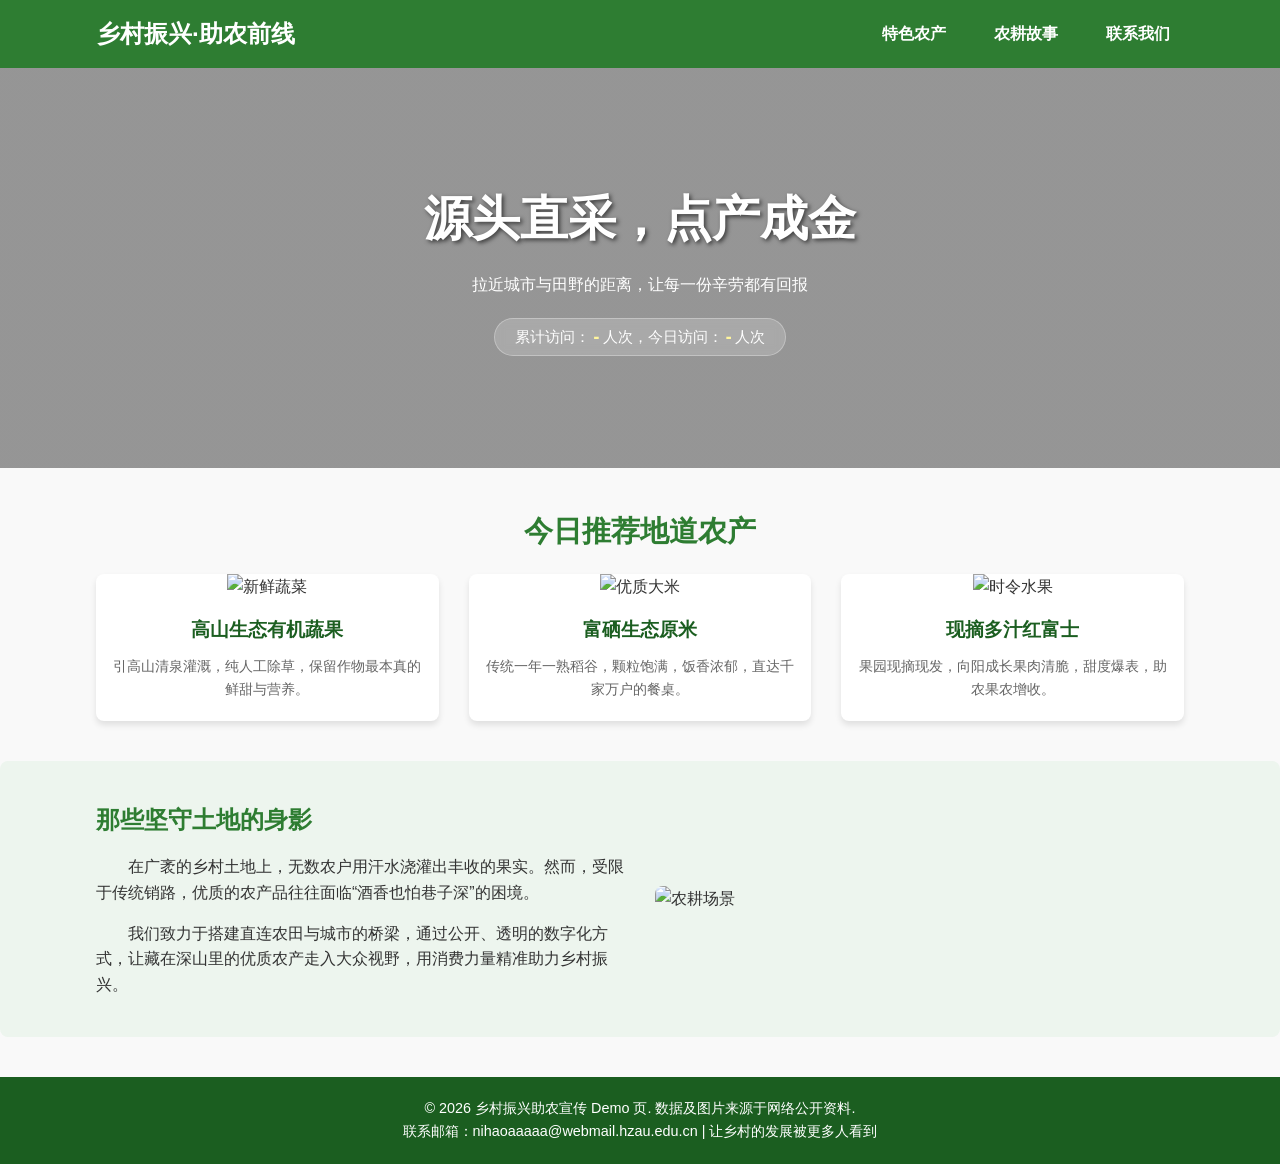
==== index.html @ dd002986 "1.2" ====
<!DOCTYPE html>
<html lang="zh-CN">
<head>
    <meta charset="UTF-8">
    <meta name="viewport" content="width=device-width, initial-scale=1.0">
    <title>绿色助农·点亮乡村未来</title>
    <style>
        /* ==========================================
           基础样式布局与平滑滚动
           ========================================== */
        * { margin: 0; padding: 0; box-sizing: border-box; }
        html { scroll-behavior: smooth; }
        body { font-family: 'Helvetica Neue', Arial, sans-serif; color: #333; line-height: 1.6; background-color: #f9f9f9; }
        .container { width: 85%; max-width: 1200px; margin: 0 auto; }
        
        /* 导航栏样式 */
        header { background-color: #2e7d32; color: white; padding: 15px 0; }
        .nav-box { display: flex; justify-content: space-between; align-items: center; }
        .nav-links { list-style: none; display: flex; gap: 20px; }
        
        .nav-links a { 
            color: white; 
            text-decoration: none; 
            font-weight: bold; 
            padding: 6px 14px; 
            border-radius: 4px; 
            transition: background 0.4s ease, color 0.3s ease;
        }
        .nav-links a:hover {
            background: linear-gradient(135deg, #a5d6a7, #81c784);
            color: #1b5e20;
        }

        /* 横幅与统计框样式 */
        .hero { 
            background: linear-gradient(rgba(0,0,0,0.4), rgba(0,0,0,0.4)), url('https://images.unsplash.com/photo-1592417817098-8f3d6eb18865?auto=format&fit=crop&w=1200&q=80') no-repeat center center/cover;
            height: 400px; color: white; display: flex; align-items: center; text-align: center;
        }
        .hero-content { width: 100%; }
        .hero h1 { font-size: 3rem; margin-bottom: 15px; text-shadow: 2px 2px 4px rgba(0,0,0,0.6); }
        
        .hero-stats {
            font-family: system-ui, -apple-system, BlinkMacSystemFont, "Segoe UI", Roboto, sans-serif;
            font-size: 0.95rem;
            margin-top: 20px;
            display: inline-block;
            background: rgba(255, 255, 255, 0.18);
            backdrop-filter: blur(5px);
            -webkit-backdrop-filter: blur(5px);
            padding: 6px 20px;
            border-radius: 50px;
            border: 1px solid rgba(255, 255, 255, 0.3);
        }
        .hero-stats span { font-weight: bold; color: #fff59d; margin: 0 3px; }

        /* 模块通用与网格布局 */
        .section-title { text-align: center; margin: 40px 0 20px; color: #2e7d32; font-size: 1.8rem; }
        .grid { display: grid; grid-template-columns: repeat(auto-fit, minmax(280px, 1fr)); gap: 30px; margin-bottom: 40px; }
        .card { background: white; border-radius: 8px; overflow: hidden; box-shadow: 0 4px 6px rgba(0,0,0,0.1); text-align: center; padding-bottom: 20px; }
        .card img { width: 100%; height: 200px; object-fit: cover; }
        .card h3 { margin: 15px 0 10px; color: #1b5e20; }
        .card p { padding: 0 15px; color: #666; font-size: 0.9rem; }

        /* 故事介绍模块 */
        .story-section { background-color: #edf5ee; padding: 40px 0; border-radius: 8px; margin-bottom: 40px; }
        .story-content { display: flex; flex-wrap: wrap; gap: 30px; align-items: center; }
        .story-text { flex: 1; min-width: 300px; }
        .story-img { flex: 1; min-width: 300px; border-radius: 8px; max-height: 300px; object-fit: cover; }

        /* 页脚 */
        footer { background-color: #1b5e20; color: white; text-align: center; padding: 20px 0; margin-top: 40px; font-size: 0.9rem; }

        /* 移动端响应式适配 */
        @media (max-width: 768px) {
            .container { width: 90%; }
            .nav-box { flex-direction: column; gap: 15px; text-align: center; }
            .nav-links { gap: 10px; justify-content: center; }
            .nav-links a { padding: 5px 10px; font-size: 0.9rem; }
            .hero h1 { font-size: 2rem; padding: 0 10px; }
            .hero p { font-size: 0.95rem; padding: 0 10px; }
            .hero-stats { font-size: 0.85rem; padding: 4px 15px; }
        }
    </style>
</head>
<body>

    <header>
        <div class="container nav-box">
            <h2>乡村振兴·助农前线</h2>
            <nav>
                <ul class="nav-links">
                    <li><a href="#products">特色农产</a></li>
                    <li><a href="#story">农耕故事</a></li>
                    <li><a href="#footer">联系我们</a></li>
                </ul>
            </nav>
        </div>
    </header>

    <section class="hero">
        <div class="hero-content">
            <h1>源头直采，点产成金</h1>
            <p>拉近城市与田野的距离，让每一份辛劳都有回报</p>
            <p class="hero-stats">累计访问：<span id="total-visits">0</span>人次，今日访问：<span id="today-visits">0</span>人次</p>
        </div>
    </section>

    <main class="container" id="products">
        <h2 class="section-title">今日推荐地道农产</h2>
        <div class="grid">
            <div class="card">
                <img src="https://images.unsplash.com/photo-1610348725531-843dff563e2c?auto=format&fit=crop&w=400&q=80" alt="新鲜蔬菜">
                <h3>高山生态有机蔬果</h3>
                <p>引高山清泉灌溉，纯人工除草，保留作物最本真的鲜甜与营养。</p>
            </div>
            <div class="card">
                <img src="https://images.unsplash.com/photo-1589927986089-35812388d1f4?auto=format&fit=crop&w=400&q=80" alt="优质大米">
                <h3>富硒生态原米</h3>
                <p>传统一年一熟稻谷，颗粒饱满，饭香浓郁，直达千家万户的餐桌。</p>
            </div>
            <div class="card">
                <img src="https://images.unsplash.com/photo-1601004890684-d8cbf643f5f2?auto=format&fit=crop&w=400&q=80" alt="时令水果">
                <h3>现摘多汁红富士</h3>
                <p>果园现摘现发，向阳成长果肉清脆，甜度爆表，助农果农增收。</p>
            </div>
        </div>
    </main>

    <section class="story-section" id="story">
        <div class="container story-content">
            <div class="story-text">
                <h2 style="color: #2e7d32; margin-bottom: 15px;">那些坚守土地的身影</h2>
                <p style="margin-bottom: 15px; text-indent: 2em;">在广袤的乡村土地上，无数农户用汗水浇灌出丰收的果实。然而，受限于传统销路，优质的农产品往往面临“酒香也怕巷子深”的困境。</p>
                <p style="text-indent: 2em;">我们致力于搭建直连农田与城市的桥梁，通过公开、透明的数字化方式，让藏在深山里的优质农产走入大众视野，用消费力量精准助力乡村振兴。</p>
            </div>
            <img class="story-img" src="https://images.unsplash.com/photo-1593113598332-cd288d649433?auto=format&fit=crop&w=500&q=80" alt="农耕场景">
        </div>
    </section>

    <footer id="footer">
        <div class="container">
            <p>© 2026 乡村振兴助农宣传 Demo 页. 数据及图片来源于网络公开资料.</p>
	    <p>联系邮箱：nihaoaaaaa@webmail.hzau.edu.cn | 让乡村的发展被更多人看到</p>
        </div>
    </footer>

    <script>
        document.addEventListener("DOMContentLoaded", function() {
            // 修改：不再使用本地存储，改向真实的后端 API 发送请求并带上自增指令
            fetch('https://ps.findingstar.top/api/counter?action=hit')
                .then(response => {
                    if (!response.ok) throw new Error('网络异常');
                    return response.json();
                })
                .then(data => {
                    // 将后端计算并序列化后的全局统计数据渲染到页面
                    document.getElementById('total-visits').textContent = data.total_visits;
                    document.getElementById('today-visits').textContent = data.today_visits;
                })
                .catch(err => {
                    console.error('获取访问统计失败:', err);
                    document.getElementById('total-visits').textContent = '-';
                    document.getElementById('today-visits').textContent = '-';
                });
        });
    </script>
<!-- Cloudflare Pages Analytics --><script defer src='https://static.cloudflareinsights.com/beacon.min.js' data-cf-beacon='{"token": "aa9bc9a98d3c4e54b7934006fec09174"}'></script><!-- Cloudflare Pages Analytics -->
    </body>
</html>
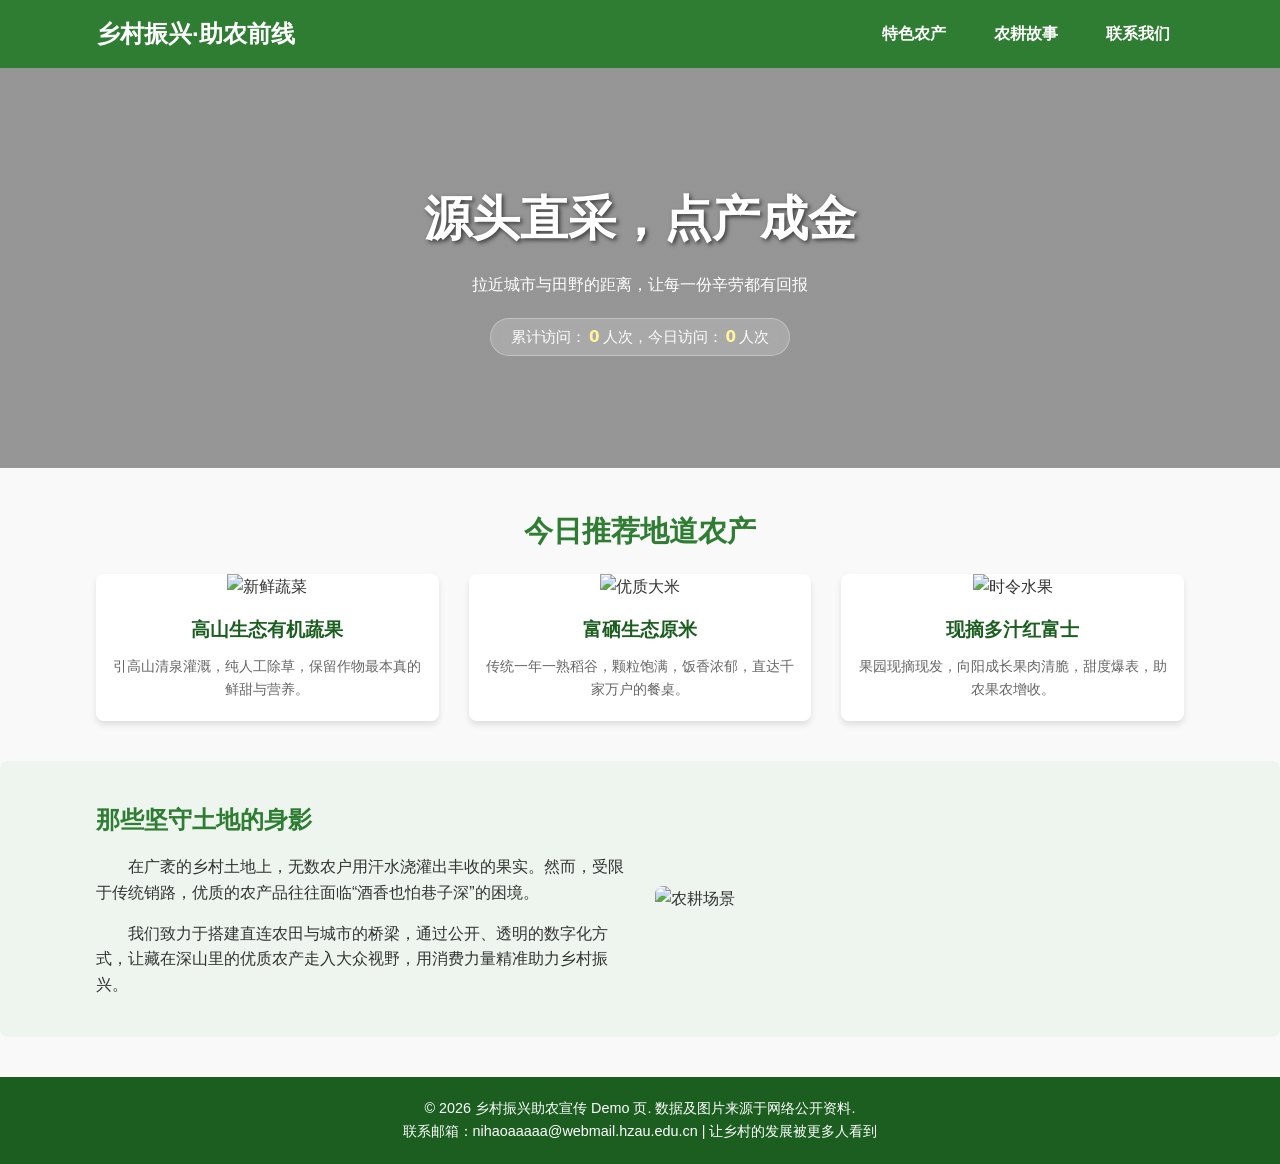
==== commit fe36d79b: "1.2.1 后端API分离" ====
--- a/index.html
+++ b/index.html
@@ -144,10 +144,16 @@
         </div>
     </footer>
 
+    <script src="config.js"></script>
     <script>
         document.addEventListener("DOMContentLoaded", function() {
-            // 修改：不再使用本地存储，改向真实的后端 API 发送请求并带上自增指令
-            fetch('https://ps.findingstar.top/api/counter?action=hit')
+            // 安全检查：防止本地没配置 config.js 时导致页面彻底崩溃
+            if (!window.MY_APP_CONFIG || !window.MY_APP_CONFIG.apiBaseUrl) {
+                console.error('未找到 API 配置文件，请检查 config.js 是否存在');
+                return;
+            }
+            
+            fetch(window.MY_APP_CONFIG.apiBaseUrl)
                 .then(response => {
                     if (!response.ok) throw new Error('网络异常');
                     return response.json();
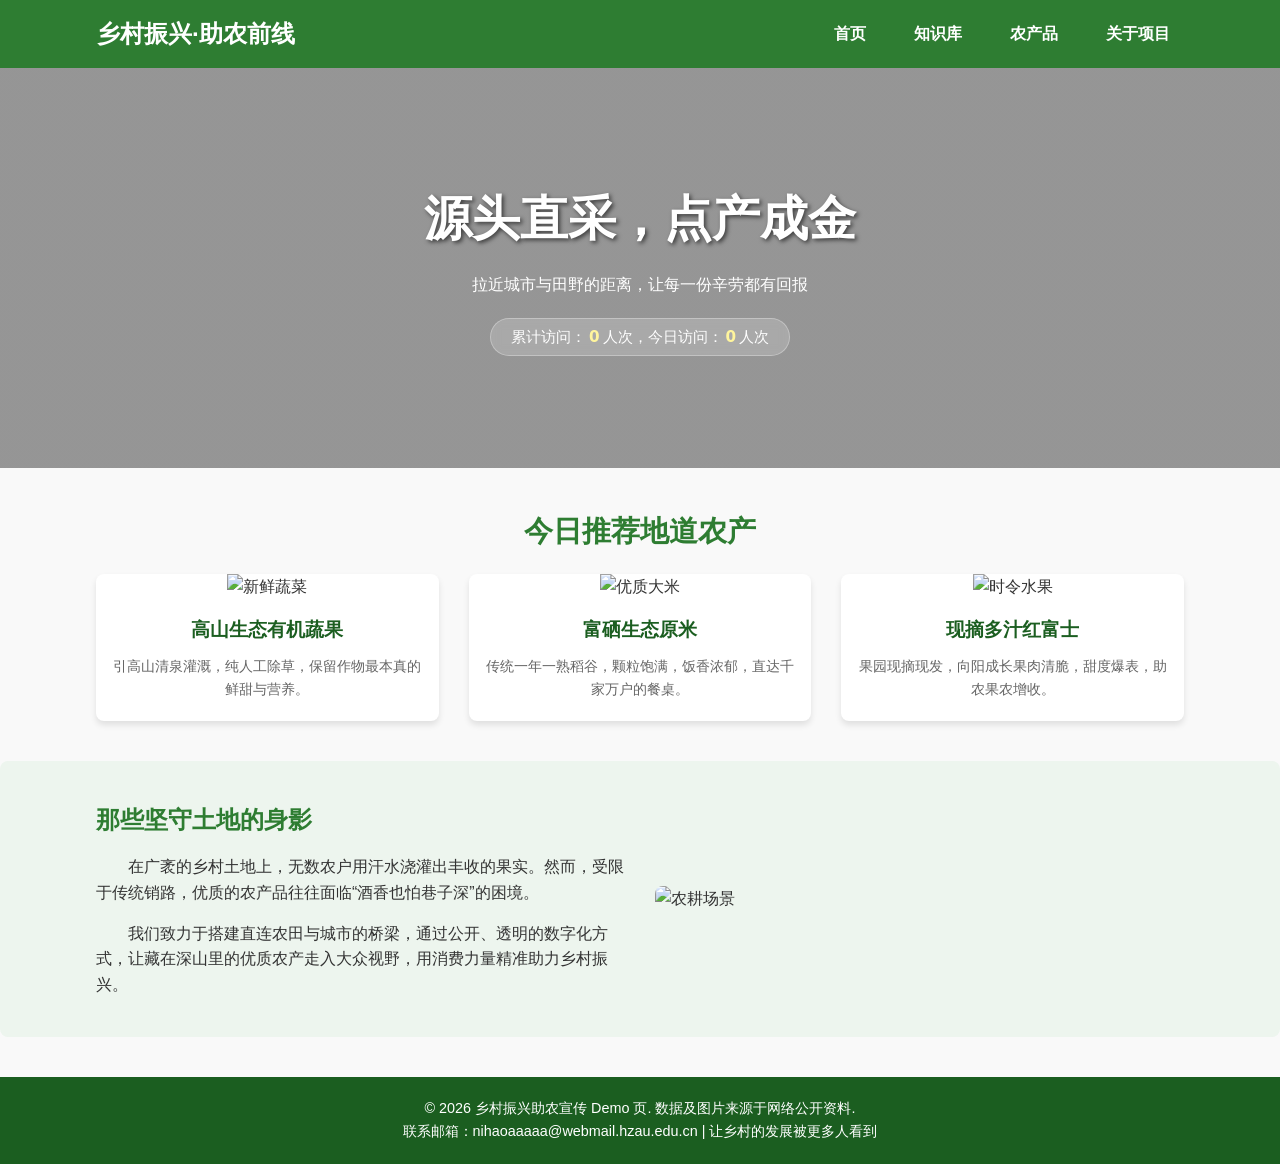
==== commit 4a1f492c: "2.0 重构index页面的菜单，实现知识库页面的框架，实现一个拉取wiki纯净资源的py脚本" ====
--- a/index.html
+++ b/index.html
@@ -89,9 +89,10 @@
             <h2>乡村振兴·助农前线</h2>
             <nav>
                 <ul class="nav-links">
-                    <li><a href="#products">特色农产</a></li>
-                    <li><a href="#story">农耕故事</a></li>
-                    <li><a href="#footer">联系我们</a></li>
+                    <li><a href="/">首页</a></li>
+                    <li><a href="/wiki/">知识库</a></li>
+                    <li><a href="/products/">农产品</a></li>
+                    <li><a href="/about/">关于项目</a></li>
                 </ul>
             </nav>
         </div>
@@ -114,12 +115,12 @@
                 <p>引高山清泉灌溉，纯人工除草，保留作物最本真的鲜甜与营养。</p>
             </div>
             <div class="card">
-                <img src="https://images.unsplash.com/photo-1589927986089-35812388d1f4?auto=format&fit=crop&w=400&q=80" alt="优质大米">
+                <img src="https://ts1.tc.mm.bing.net/th/id/OIP-C.odqMwCgSsemzSNeqNGFpYQHaE8?r=0&rs=1&pid=ImgDetMain&o=7&rm=3" alt="优质大米">
                 <h3>富硒生态原米</h3>
                 <p>传统一年一熟稻谷，颗粒饱满，饭香浓郁，直达千家万户的餐桌。</p>
             </div>
             <div class="card">
-                <img src="https://images.unsplash.com/photo-1601004890684-d8cbf643f5f2?auto=format&fit=crop&w=400&q=80" alt="时令水果">
+                <img src="https://tse1-mm.cn.bing.net/th/id/OIP-C.-aZSuaes6AMLKT-8qlGt4AAAAA?w=290&h=194&c=7&r=0&o=7&dpr=1.3&pid=1.7&rm=3" alt="时令水果">
                 <h3>现摘多汁红富士</h3>
                 <p>果园现摘现发，向阳成长果肉清脆，甜度爆表，助农果农增收。</p>
             </div>
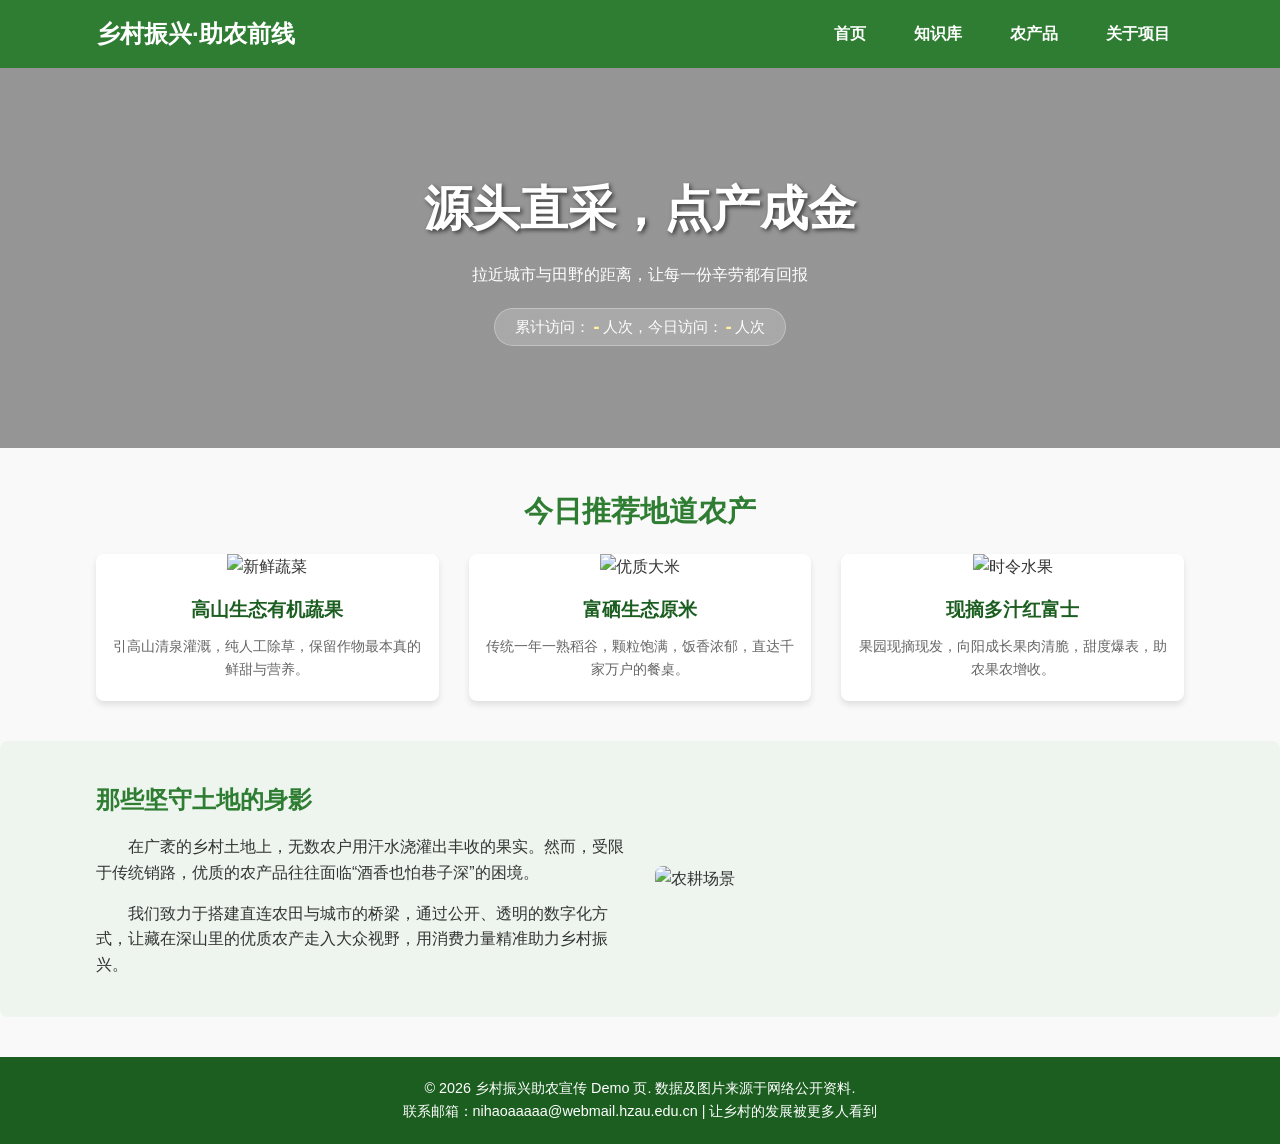
==== commit eaf7e971: "3.7.20 修改首页banner位宽度" ====
--- a/index.html
+++ b/index.html
@@ -34,7 +34,7 @@
         /* 横幅与统计框样式 */
         .hero { 
             background: linear-gradient(rgba(0,0,0,0.4), rgba(0,0,0,0.4)), url('https://images.unsplash.com/photo-1592417817098-8f3d6eb18865?auto=format&fit=crop&w=1200&q=80') no-repeat center center/cover;
-            height: 400px; color: white; display: flex; align-items: center; text-align: center;
+            height: 380px; color: white; display: flex; align-items: center; text-align: center;
         }
         .hero-content { width: 100%; }
         .hero h1 { font-size: 3rem; margin-bottom: 15px; text-shadow: 2px 2px 4px rgba(0,0,0,0.6); }
@@ -76,6 +76,7 @@
             .nav-box { flex-direction: column; gap: 15px; text-align: center; }
             .nav-links { gap: 10px; justify-content: center; }
             .nav-links a { padding: 5px 10px; font-size: 0.9rem; }
+            .hero { height: 320px; }
             .hero h1 { font-size: 2rem; padding: 0 10px; }
             .hero p { font-size: 0.95rem; padding: 0 10px; }
             .hero-stats { font-size: 0.85rem; padding: 4px 15px; }
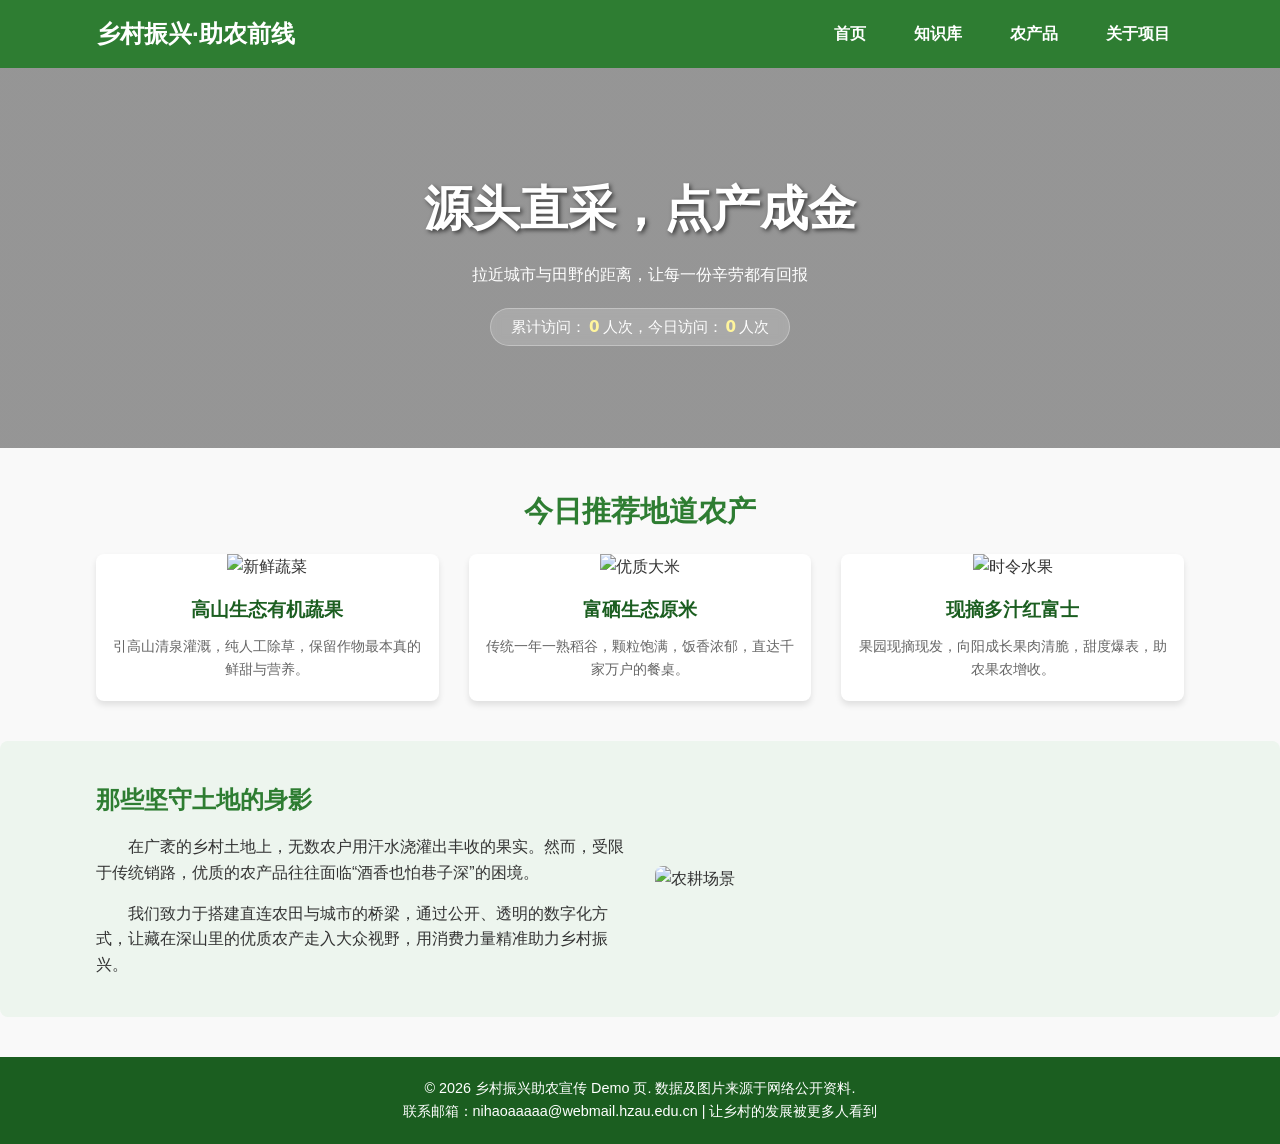
==== commit 5442fb06: "3.9.39 修改主页图片" ====
--- a/index.html
+++ b/index.html
@@ -33,7 +33,7 @@
 
         /* 横幅与统计框样式 */
         .hero { 
-            background: linear-gradient(rgba(0,0,0,0.4), rgba(0,0,0,0.4)), url('https://images.unsplash.com/photo-1592417817098-8f3d6eb18865?auto=format&fit=crop&w=1200&q=80') no-repeat center center/cover;
+            background: linear-gradient(rgba(0,0,0,0.4), rgba(0,0,0,0.4)), url('https://ts3.tc.mm.bing.net/th/id/OIP-C.7UHn5FBN2VF3QwCmpS6qqQHaE8?r=0&rs=1&pid=ImgDetMain&o=7&rm=3') no-repeat center center/cover;
             height: 380px; color: white; display: flex; align-items: center; text-align: center;
         }
         .hero-content { width: 100%; }
